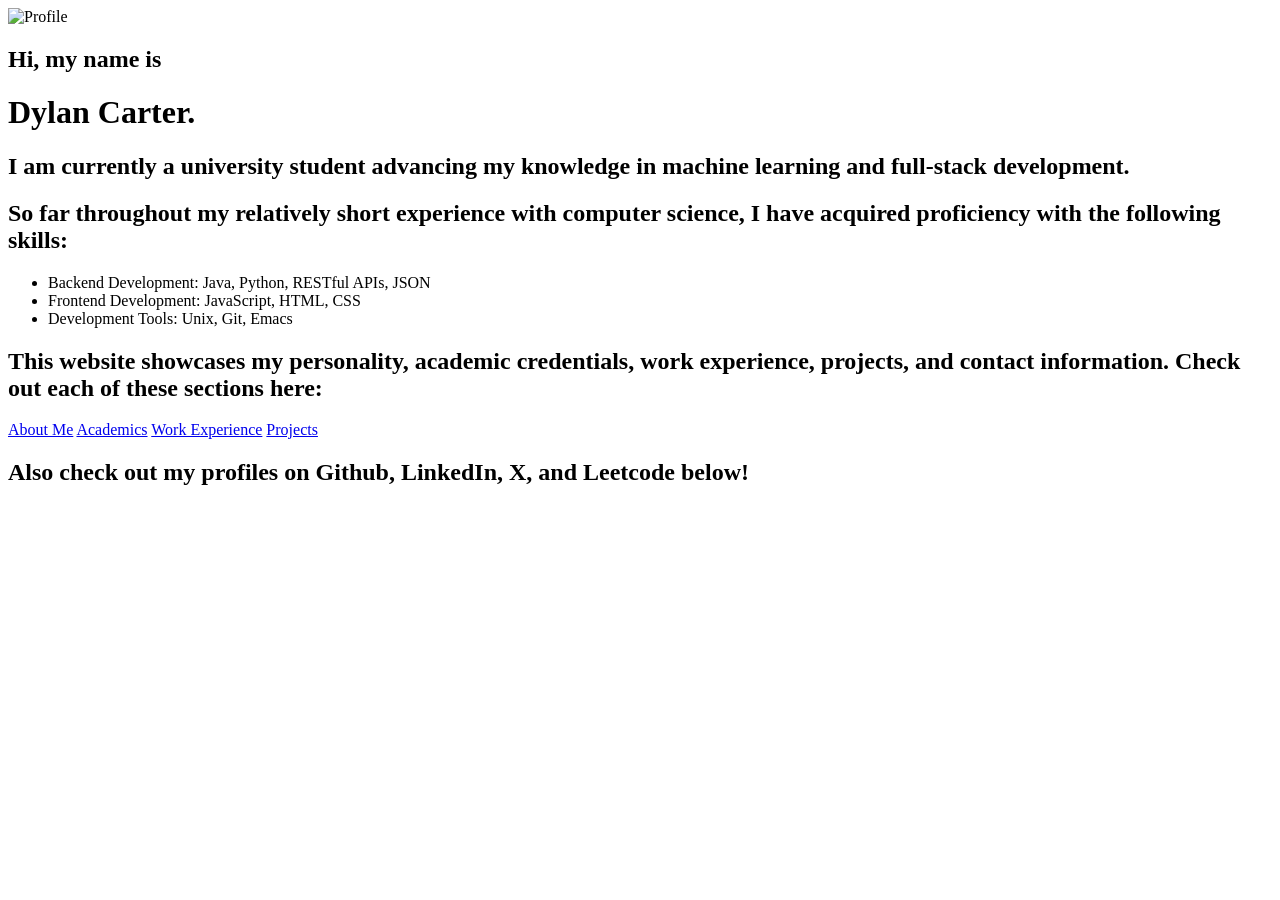
==== index.html @ bf9fd3f9 ""test"" ====
<!DOCTYPE html>
<html>
<head>
    <!-- Add your head content here -->
</head>
<body class="indexbody">
    <header>
        <img src="images/tux.jpeg" alt="Profile" class="profile" />
        <h2 class="Hi">Hi, my name is</h2>
        <h1 class="name">Dylan Carter.</h1>
    </header>

    <main>
        <section class="intro">
            <h2>I am currently a university student advancing my knowledge in machine learning and full-stack development.</h2>
        </section>

        <section class="skills">
            <h2>So far throughout my relatively short experience with computer science, I have acquired proficiency with the following skills:</h2>
            <ul>
                <li><span class="underline">Backend Development:</span> Java, Python, RESTful APIs, JSON</li>
                <li><span class="underline">Frontend Development:</span> JavaScript, HTML, CSS</li>
                <li><span class="underline">Development Tools:</span> Unix, Git, Emacs</li>
            </ul>
        </section>

        <section class="below">
            <h2>This website showcases my personality, academic credentials, work experience, projects, and contact information. Check out each of these sections here:</h2>
            <nav>
                <a href="about.html" class="about">About Me</a>
                <a href="academics.html" class="academics">Academics</a>
                <a href="work.html" class="work">Work Experience</a>
                <a href="projects.html" class="projects">Projects</a>
            </nav>
        </section>
    </main>

    <footer>
        <h2 class="checkout">Also check out my profiles on Github, LinkedIn, X, and Leetcode below!</h2>
        <div class="socials">
            <!-- Your social links go here -->
        </div>
    </footer>

    <script src="js/script.js"></script>
</body>
</html>
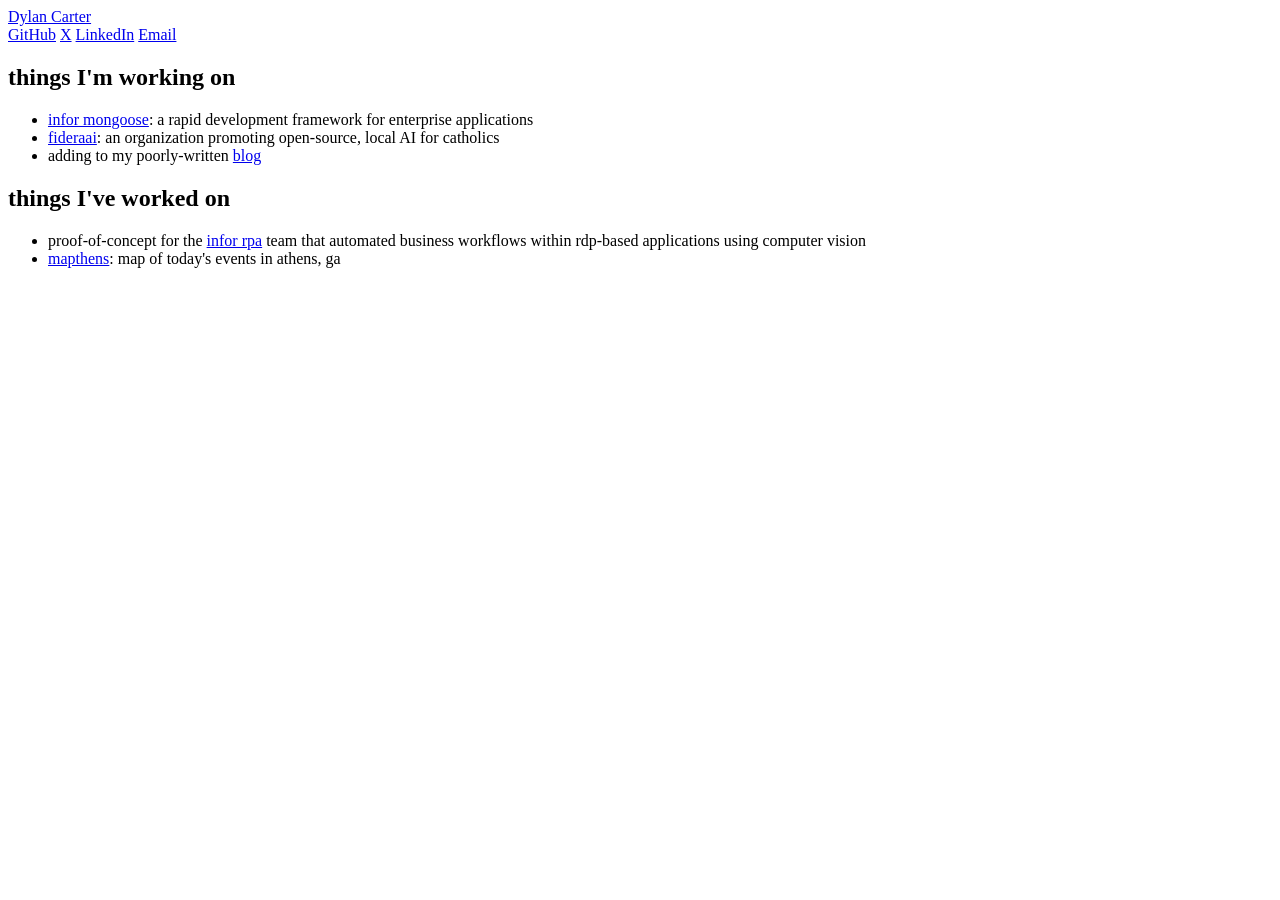
==== commit a8045f78: "change to @dylancarter580" ====
--- a/index.html
+++ b/index.html
@@ -1,47 +1,58 @@
 <!DOCTYPE html>
-<html>
+<html lang="en">
+
 <head>
-    <!-- Add your head content here -->
+  <meta charset="UTF-8" />
+  <title>Dylan Carter</title>
+  <link rel="stylesheet" href="css/style.css" />
 </head>
-<body class="indexbody">
-    <header>
-        <img src="images/tux.jpeg" alt="Profile" class="profile" />
-        <h2 class="Hi">Hi, my name is</h2>
-        <h1 class="name">Dylan Carter.</h1>
-    </header>
 
-    <main>
-        <section class="intro">
-            <h2>I am currently a university student advancing my knowledge in machine learning and full-stack development.</h2>
-        </section>
+<body>
+  <header class="topbar">
+    <nav>
+      <a class="home-link" href="/">Dylan Carter</a>
+      <div class="spacer"></div>
+      <a href="https://github.com/dylancarter580" target="_blank" rel="noopener">GitHub</a>
+      <a href="https://x.com/dylancarter580" target="_blank" rel="noopener">X</a>
+      <a href="https://www.linkedin.com/in/dylancarter580/" target="_blank" rel="noopener">LinkedIn</a>
+      <a href="mailto:dylancarter580@gmail.com">Email</a>
+    </nav>
+  </header>
 
-        <section class="skills">
-            <h2>So far throughout my relatively short experience with computer science, I have acquired proficiency with the following skills:</h2>
-            <ul>
-                <li><span class="underline">Backend Development:</span> Java, Python, RESTful APIs, JSON</li>
-                <li><span class="underline">Frontend Development:</span> JavaScript, HTML, CSS</li>
-                <li><span class="underline">Development Tools:</span> Unix, Git, Emacs</li>
-            </ul>
-        </section>
+  <main class="container">
+    <section class="intro">
+      <h1>things I'm working on</h1>
+      <p id="current">
+      <ul class="current-list">
+        <li>
+          <a href="https://www.infor.com/platform/application-development/mongoose">infor mongoose</a>: a rapid
+          development framework for enterprise applications
+        </li>
+        <li>
+          <a href="https://github.com/FideraAI">fideraai</a>: an organization promoting open-source, local AI for
+          catholics
+        </li>
+        <li>
+          adding to my poorly-written <a href="blog/index.html">blog</a>
+        </li>
+      </ul>
+      </p>
 
-        <section class="below">
-            <h2>This website showcases my personality, academic credentials, work experience, projects, and contact information. Check out each of these sections here:</h2>
-            <nav>
-                <a href="about.html" class="about">About Me</a>
-                <a href="academics.html" class="academics">Academics</a>
-                <a href="work.html" class="work">Work Experience</a>
-                <a href="projects.html" class="projects">Projects</a>
-            </nav>
-        </section>
-    </main>
+      <h1>things I've worked on</h1>
+      <p id="past">
+      <ul class="past-list">
+        <li>
+          proof-of-concept for the <a
+            href="https://www.infor.com/platform/application-development/robotic-process-automation">infor rpa</a> team
+          that automated business workflows within rdp-based applications using computer vision
+        </li>
+        <li>
+          <a href="https://github.com/dylancarter580/mapthens">mapthens</a>: map of today's events in athens, ga
+        </li>
+      </ul>
+      </p>
+    </section>
+  </main>
+</body>
 
-    <footer>
-        <h2 class="checkout">Also check out my profiles on Github, LinkedIn, X, and Leetcode below!</h2>
-        <div class="socials">
-            <!-- Your social links go here -->
-        </div>
-    </footer>
-
-    <script src="js/script.js"></script>
-</body>
-</html>
+</html>
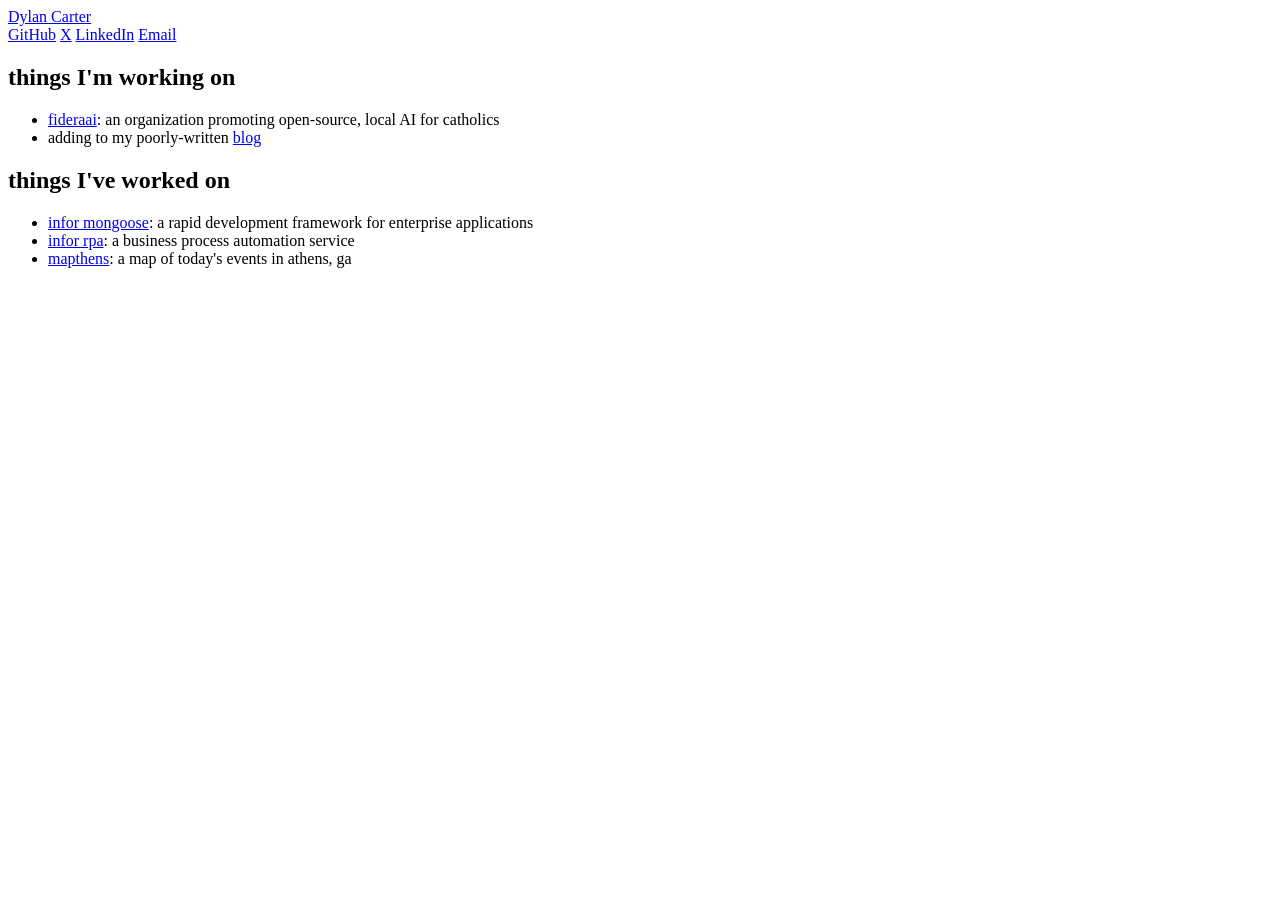
==== commit 21600bac: "update to past work" ====
--- a/index.html
+++ b/index.html
@@ -25,10 +25,6 @@
       <p id="current">
       <ul class="current-list">
         <li>
-          <a href="https://www.infor.com/platform/application-development/mongoose">infor mongoose</a>: a rapid
-          development framework for enterprise applications
-        </li>
-        <li>
           <a href="https://github.com/FideraAI">fideraai</a>: an organization promoting open-source, local AI for
           catholics
         </li>
@@ -42,12 +38,15 @@
       <p id="past">
       <ul class="past-list">
         <li>
-          proof-of-concept for the <a
-            href="https://www.infor.com/platform/application-development/robotic-process-automation">infor rpa</a> team
-          that automated business workflows within rdp-based applications using computer vision
+          <a href="https://www.infor.com/platform/application-development/mongoose">infor mongoose</a>: a rapid
+          development framework for enterprise applications
         </li>
         <li>
-          <a href="https://github.com/dylancarter580/mapthens">mapthens</a>: map of today's events in athens, ga
+          <a href="https://www.infor.com/platform/application-development/robotic-process-automation">infor rpa</a>: a
+          business process automation service
+        </li>
+        <li>
+          <a href="https://github.com/dylancarter580/mapthens">mapthens</a>: a map of today's events in athens, ga
         </li>
       </ul>
       </p>
